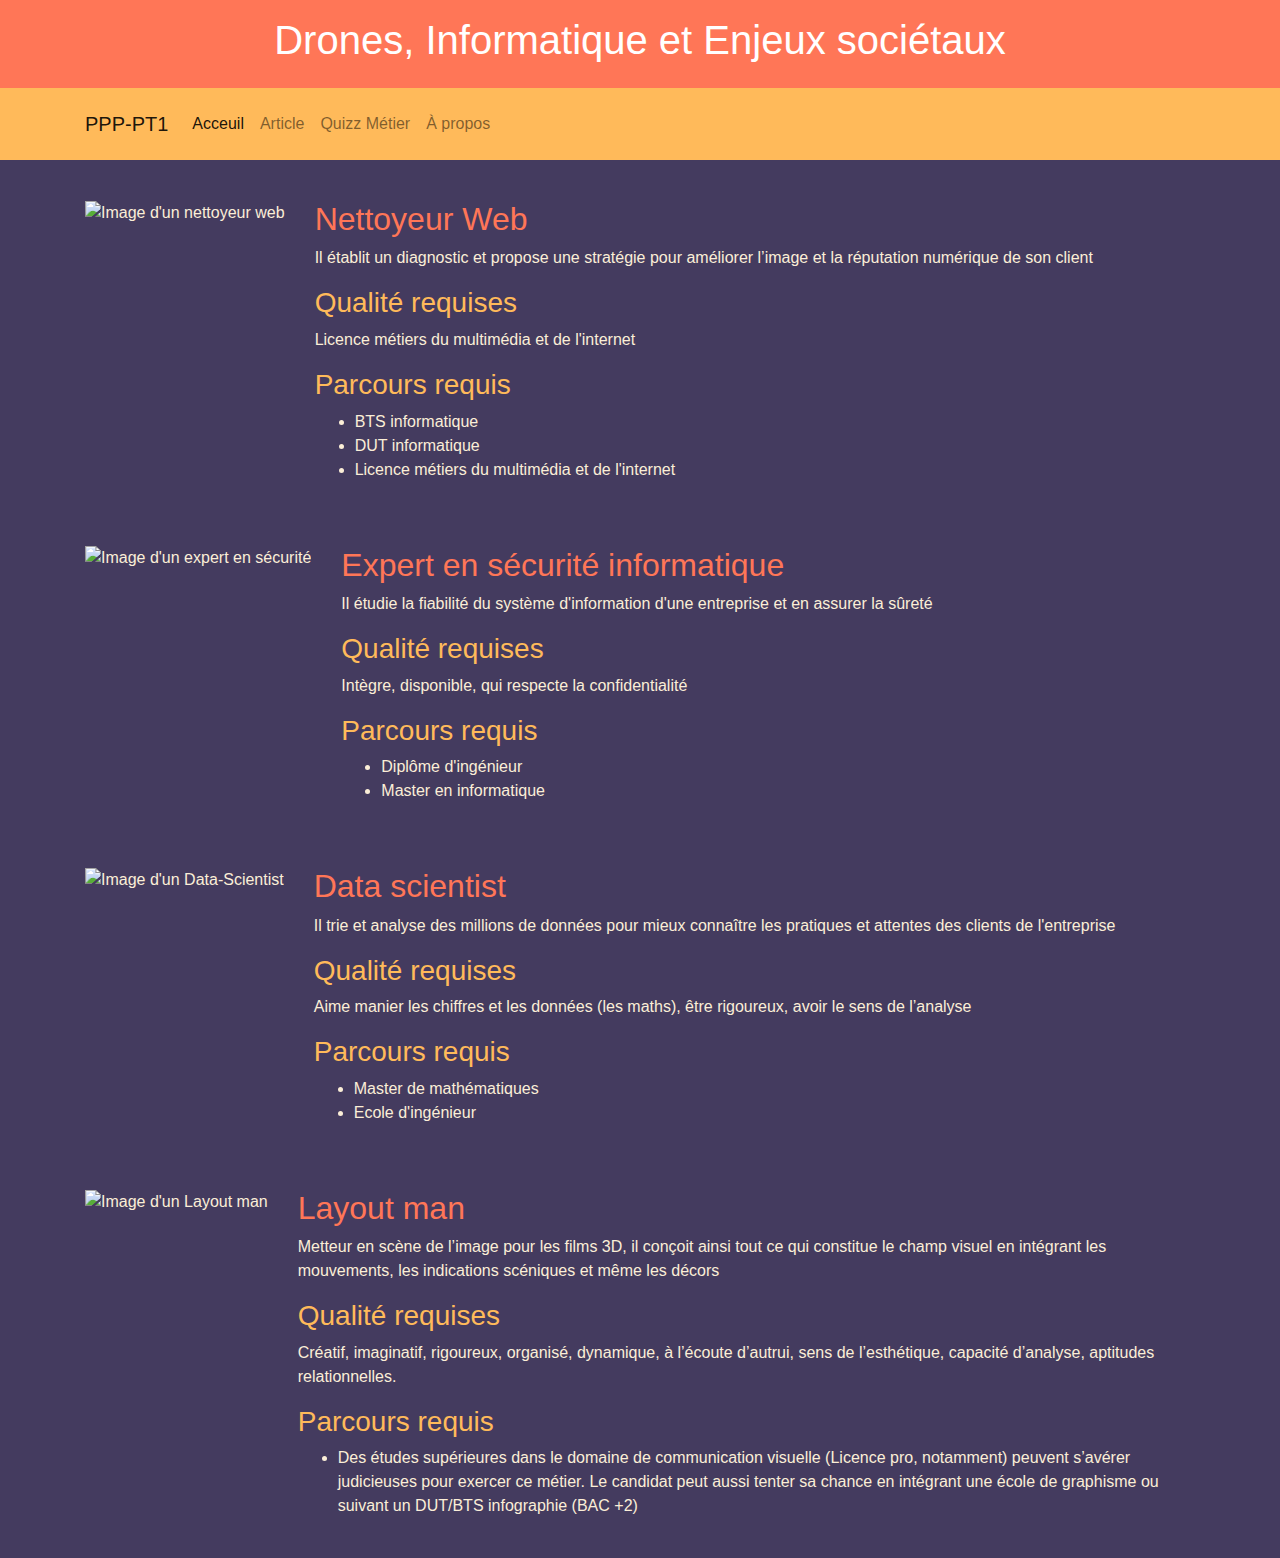
==== about.html @ 28926bba "correction contenu" ====
<!DOCTYPE html>
<html lang="fr" dir="ltr">
<head>
    <meta charset="utf-8">
    <meta name="viewport" content="width=device-width, initial-scale=1">
    <title>Drones, Informatique et Enjeux sociétaux</title>
    <script src="https://code.jquery.com/jquery-3.3.1.slim.min.js"></script>
    <script src="https://cdnjs.cloudflare.com/ajax/libs/popper.js/1.14.6/umd/popper.min.js"></script>
    <script src="https://stackpath.bootstrapcdn.com/bootstrap/4.2.1/js/bootstrap.min.js"></script>
    <link rel="stylesheet" href="https://stackpath.bootstrapcdn.com/bootstrap/4.2.1/css/bootstrap.min.css">
    <link href="style.css " rel="stylesheet">
    <link href="img/icon.png" rel="icon" >
</head>
<body>
    <header>
        <div class="container-fluid p-3">
            <div class="text-center">
                <h1>Drones, Informatique et Enjeux sociétaux</h1>
            </div>
        </div>
        <nav class="navbar navbar-expand-lg navbar-light p-3 mb-3">
            <div class="container">
                <a class="navbar-brand" href="#">PPP-PT1</a>
                <button class="navbar-toggler" type="button" data-toggle="collapse" data-target="#navbarNav" aria-controls="navbarNav" aria-expanded="false" aria-label="Toggle navigation">
                    <span class="navbar-toggler-icon"></span>
                </button>
                <div class="collapse navbar-collapse" id="navbarNav">
                    <ul class="navbar-nav">
                        <li class="nav-item active">
                            <a class="nav-link" href="index.html">Acceuil </a>
                        </li>
                        <li class="nav-item">
                            <a class="nav-link" href="article.html">Article</a>
                        </li>
                        <li class="nav-item">
                            <a class="nav-link" href="quizz.html">Quizz Métier</a>
                        </li>
                        <li class="nav-item">
                            <a class="nav-link" href="about.html">À propos <span class="sr-only">(current)</span></a>
                        </li>
                    </ul>
                </div>
            </div>
        </nav>
    </header>
    <main>
        <div class="container">
            <div class="row py-4">
                <div class="col-sm-auto">
                    <img src="img/nettoyeur.jpg" class="img-fluid" alt="Image d'un nettoyeur web" width="200">
                </div>
                <div class="col-sm">
                    <h2>Nettoyeur Web</h2>
                    <p>Il établit un diagnostic et propose une stratégie pour améliorer l’image et la réputation
                        numérique de son client
                    </p>
                    <h3>Qualité requises</h3>
                    <p>
                        Licence métiers du multimédia et de l'internet
                    </p>
                    <h3>Parcours requis</h3>
                    <ul>
                        <li>
                            BTS informatique
                        </li>
                        <li>
                            DUT informatique
                        </li>
                        <li>
                            Licence métiers du multimédia et de l'internet
                        </li>
                    </ul>
                </div>
            </div>
            <div class="row py-4">
                <div class="col-sm-auto">
                    <img src="img/hacker-1944688_1280.jpg" class="img-fluid" alt="Image d'un expert en sécurité" width="200">
                </div>
                <div class="col-sm">
                    <h2>Expert en sécurité informatique</h2>
                    <p>Il étudie la fiabilité du système d'information d'une entreprise et en assurer la sûreté</p>
                    <h3>Qualité requises</h3>
                    <p>
                        Intègre, disponible, qui respecte la confidentialité
                    </p>
                    <h3>Parcours requis</h3>
                    <ul>
                        <li>
                            Diplôme d'ingénieur
                        </li>
                        <li>
                            Master en informatique
                        </li>
                    </ul>
                </div>
            </div>
            <div class="row py-4">
                <div class="col-sm-auto">
                    <img src="img/Data-Scientist.png" class="img-fluid" alt="Image d'un Data-Scientist" width="200">
                </div>
                <div class="col-sm">
                    <h2>Data scientist</h2>
                    <p>Il trie et analyse des millions de données pour mieux connaître les pratiques et attentes des
                        clients de l'entreprise
                    </p>
                    <h3>Qualité requises</h3>
                    <p>
                        Aime manier les chiffres et les données (les maths), être rigoureux, avoir le sens de l’analyse
                    </p>
                    <h3>Parcours requis</h3>
                    <ul>
                        <li>
                            Master de mathématiques
                        </li>
                        <li>
                            Ecole d'ingénieur
                        </li>
                    </ul>
                </div>
            </div>
            <div class="row py-4">
                <div class="col-sm-auto">
                    <img src="img/layout.jpg" class="img-fluid" alt="Image d'un Layout man" width="200">
                </div>
                <div class="col-sm">
                    <div id="fourthMetier">
                        <h2>Layout man</h2>
                        <p>Metteur en scène de l’image pour les films 3D, il conçoit ainsi tout ce qui constitue le
                            champ
                            visuel en intégrant les mouvements, les indications scéniques et même les décors
                        </p>
                        <h3>Qualité requises</h3>
                        <p>
                            Créatif, imaginatif, rigoureux, organisé, dynamique, à l’écoute d’autrui, sens de
                            l’esthétique,
                            capacité d’analyse, aptitudes relationnelles.
                        </p>
                        <h3>Parcours requis</h3>
                        <ul>
                            <li>
                                Des études supérieures dans le domaine de communication visuelle (Licence pro, notamment)
                                peuvent
                                s’avérer judicieuses pour exercer ce métier. Le candidat peut aussi tenter sa chance en
                                intégrant
                                une école de graphisme ou suivant un DUT/BTS infographie (BAC +2)
                            </li>
                        </ul>
                    </div>
                </div>
            </div>
        </div>
    </main>
</body>
</html>
---- style.css ----
body{
    background-color: #443b5f;
    color: #fbeed7;
    overflow-x: hidden;
    width : 100vw;
}
p{
    color: #fbeed7;
}
a{
    color : rgb(141, 183, 211);
}

header{
    width: 100%;
}

#quizz{
    display: flex;
    flex-direction: column;
}

.reponse{
    background-color: #fbeed7;
    font-weight: 700;
    color: #443b5f;
    min-height: 70px;
    border-radius: 30px;
    border-color: #ffba5a;
    flex : 1 1 0;
    width: 20%;
    min-width: 200px;
    margin: auto;
    margin-top: 2%;
    padding : 10px 5px;
}

.reponse:hover{
    
    color: #ff7657;
    border-color: #ff7657;
}



.home-container{
    padding: 2% 5%;
}

.home-row{
    border-width: 5px;
    border-style: solid;
    border-color: #ffba5a;
    border-radius: 20px;
}

.home-container > div > div > p{
    text-align: justify;
    font-size: 150%;
    display: inline-block;
    margin: 2% 10%
}

.home-image-container{
    margin: auto;
    padding: 3%;
}

.home-text-container{
    padding: 3%;
}

h1, h2{
    color: #ff7657;
}

h3{
    color: #ffba5a;
}
nav{
    background-color: #ffba5a;
}
header{
    background-color: #ff7657;
}
header > div > div > h1{
    color: white;
}
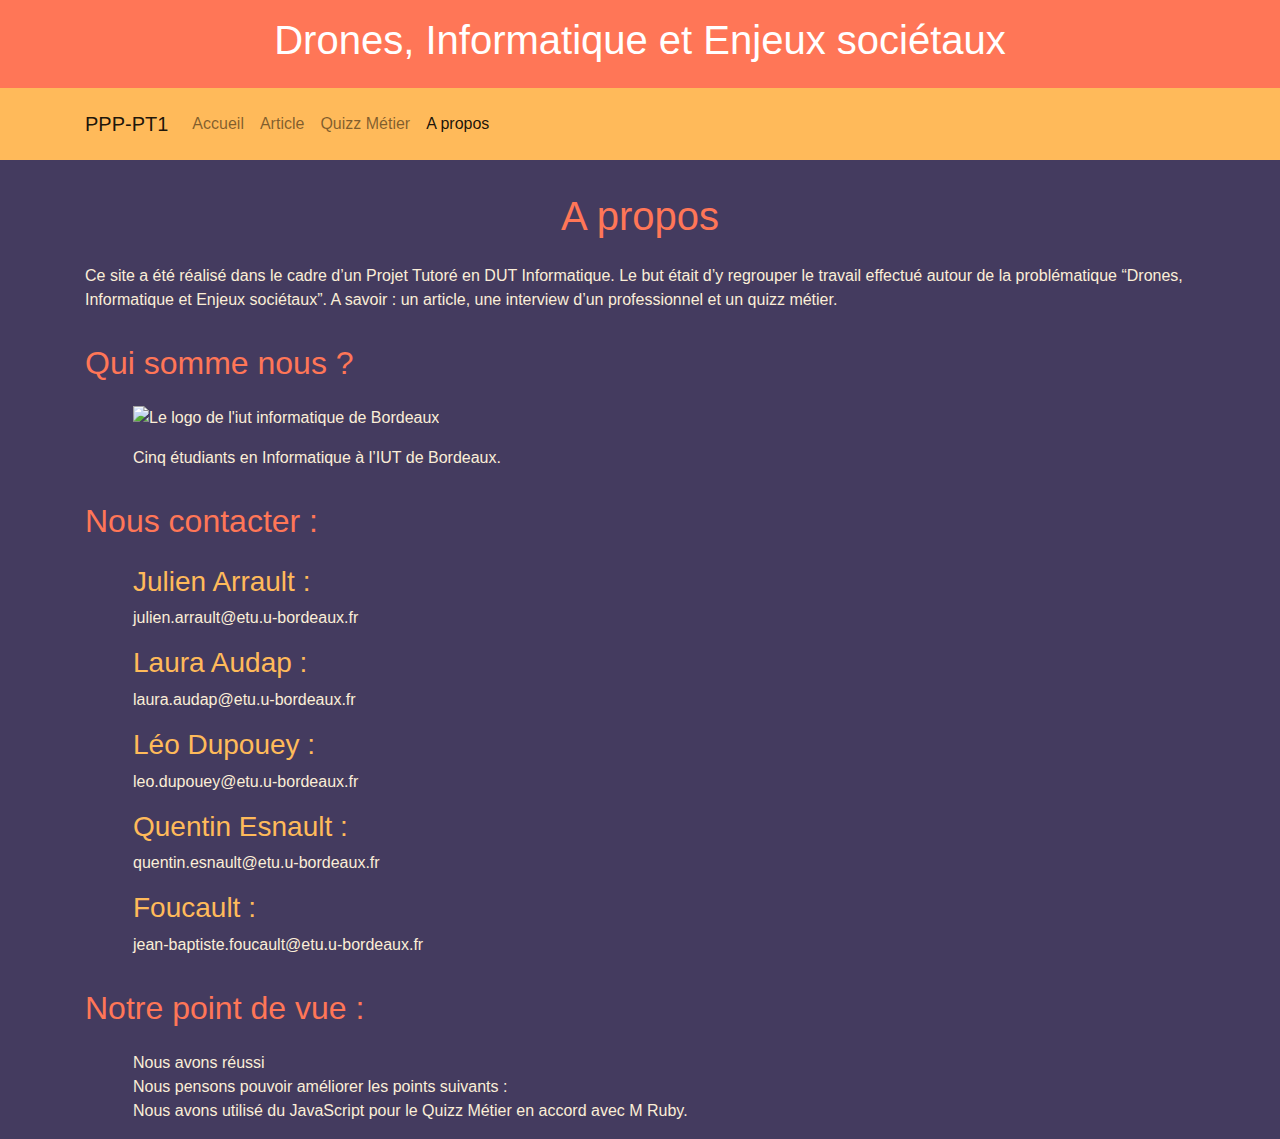
==== commit 3f07873f: "Ajout du contenu de a propos" ====
--- a/about.html
+++ b/about.html
@@ -9,8 +9,9 @@
     <script src="https://stackpath.bootstrapcdn.com/bootstrap/4.2.1/js/bootstrap.min.js"></script>
     <link rel="stylesheet" href="https://stackpath.bootstrapcdn.com/bootstrap/4.2.1/css/bootstrap.min.css">
     <link href="style.css " rel="stylesheet">
-    <link href="img/icon.png" rel="icon" >
+    <link href="img/icon.png" rel="icon">
 </head>
+
 <body>
     <header>
         <div class="container-fluid p-3">
@@ -21,13 +22,14 @@
         <nav class="navbar navbar-expand-lg navbar-light p-3 mb-3">
             <div class="container">
                 <a class="navbar-brand" href="#">PPP-PT1</a>
-                <button class="navbar-toggler" type="button" data-toggle="collapse" data-target="#navbarNav" aria-controls="navbarNav" aria-expanded="false" aria-label="Toggle navigation">
+                <button class="navbar-toggler" type="button" data-toggle="collapse" data-target="#navbarNav"
+                    aria-controls="navbarNav" aria-expanded="false" aria-label="Toggle navigation">
                     <span class="navbar-toggler-icon"></span>
                 </button>
                 <div class="collapse navbar-collapse" id="navbarNav">
                     <ul class="navbar-nav">
-                        <li class="nav-item active">
-                            <a class="nav-link" href="index.html">Acceuil </a>
+                        <li class="nav-item">
+                            <a class="nav-link" href="index.html">Accueil </a>
                         </li>
                         <li class="nav-item">
                             <a class="nav-link" href="article.html">Article</a>
@@ -35,8 +37,8 @@
                         <li class="nav-item">
                             <a class="nav-link" href="quizz.html">Quizz Métier</a>
                         </li>
-                        <li class="nav-item">
-                            <a class="nav-link" href="about.html">À propos <span class="sr-only">(current)</span></a>
+                        <li class="nav-item active">
+                            <a class="nav-link" href="about.html">A propos <span class="sr-only">(current)</span></a>
                         </li>
                     </ul>
                 </div>
@@ -45,110 +47,61 @@
     </header>
     <main>
         <div class="container">
-            <div class="row py-4">
-                <div class="col-sm-auto">
-                    <img src="img/nettoyeur.jpg" class="img-fluid" alt="Image d'un nettoyeur web" width="200">
-                </div>
-                <div class="col-sm">
-                    <h2>Nettoyeur Web</h2>
-                    <p>Il établit un diagnostic et propose une stratégie pour améliorer l’image et la réputation
-                        numérique de son client
-                    </p>
-                    <h3>Qualité requises</h3>
-                    <p>
-                        Licence métiers du multimédia et de l'internet
-                    </p>
-                    <h3>Parcours requis</h3>
-                    <ul>
-                        <li>
-                            BTS informatique
-                        </li>
-                        <li>
-                            DUT informatique
-                        </li>
-                        <li>
-                            Licence métiers du multimédia et de l'internet
-                        </li>
-                    </ul>
-                </div>
+            <h1 class="text-center p-3">
+                A propos
+            </h1>
+            <p>
+                Ce site a été réalisé dans le cadre d’un Projet Tutoré en DUT Informatique. Le but était d’y regrouper
+                le
+                travail effectué autour de la problématique “Drones, Informatique et Enjeux sociétaux”. A savoir : un
+                article, une interview d’un professionnel et un quizz métier.
+            </p>
+            <h2 class="py-3">
+                Qui somme nous ?
+            </h2>
+            <img src="img/logo_iut.png" class="pb-3 pl-5" alt="Le logo de l'iut informatique de Bordeaux">
+            <p class="pl-5">Cinq étudiants en Informatique à l’IUT de Bordeaux.</p>
+            <h2 class="py-3">
+                Nous contacter :
+            </h2>
+            <div class="pl-5">
+                <h3>Julien Arrault :</h3>
+                <p>
+                    julien.arrault@etu.u-bordeaux.fr
+                </p>
+                <h3> Laura Audap :</h3>
+                <p>
+                    laura.audap@etu.u-bordeaux.fr
+                </p>
+                <h3>Léo Dupouey :</h3>
+                <p>
+                    leo.dupouey@etu.u-bordeaux.fr
+                </p>
+                <h3>Quentin Esnault :</h3>
+                <p>
+                    quentin.esnault@etu.u-bordeaux.fr
+                </p>
+                <h3>Foucault :</h3>
+                <p>
+                    jean-baptiste.foucault@etu.u-bordeaux.fr
+                </p>
             </div>
-            <div class="row py-4">
-                <div class="col-sm-auto">
-                    <img src="img/hacker-1944688_1280.jpg" class="img-fluid" alt="Image d'un expert en sécurité" width="200">
-                </div>
-                <div class="col-sm">
-                    <h2>Expert en sécurité informatique</h2>
-                    <p>Il étudie la fiabilité du système d'information d'une entreprise et en assurer la sûreté</p>
-                    <h3>Qualité requises</h3>
-                    <p>
-                        Intègre, disponible, qui respecte la confidentialité
-                    </p>
-                    <h3>Parcours requis</h3>
-                    <ul>
-                        <li>
-                            Diplôme d'ingénieur
-                        </li>
-                        <li>
-                            Master en informatique
-                        </li>
-                    </ul>
-                </div>
-            </div>
-            <div class="row py-4">
-                <div class="col-sm-auto">
-                    <img src="img/Data-Scientist.png" class="img-fluid" alt="Image d'un Data-Scientist" width="200">
-                </div>
-                <div class="col-sm">
-                    <h2>Data scientist</h2>
-                    <p>Il trie et analyse des millions de données pour mieux connaître les pratiques et attentes des
-                        clients de l'entreprise
-                    </p>
-                    <h3>Qualité requises</h3>
-                    <p>
-                        Aime manier les chiffres et les données (les maths), être rigoureux, avoir le sens de l’analyse
-                    </p>
-                    <h3>Parcours requis</h3>
-                    <ul>
-                        <li>
-                            Master de mathématiques
-                        </li>
-                        <li>
-                            Ecole d'ingénieur
-                        </li>
-                    </ul>
-                </div>
-            </div>
-            <div class="row py-4">
-                <div class="col-sm-auto">
-                    <img src="img/layout.jpg" class="img-fluid" alt="Image d'un Layout man" width="200">
-                </div>
-                <div class="col-sm">
-                    <div id="fourthMetier">
-                        <h2>Layout man</h2>
-                        <p>Metteur en scène de l’image pour les films 3D, il conçoit ainsi tout ce qui constitue le
-                            champ
-                            visuel en intégrant les mouvements, les indications scéniques et même les décors
-                        </p>
-                        <h3>Qualité requises</h3>
-                        <p>
-                            Créatif, imaginatif, rigoureux, organisé, dynamique, à l’écoute d’autrui, sens de
-                            l’esthétique,
-                            capacité d’analyse, aptitudes relationnelles.
-                        </p>
-                        <h3>Parcours requis</h3>
-                        <ul>
-                            <li>
-                                Des études supérieures dans le domaine de communication visuelle (Licence pro, notamment)
-                                peuvent
-                                s’avérer judicieuses pour exercer ce métier. Le candidat peut aussi tenter sa chance en
-                                intégrant
-                                une école de graphisme ou suivant un DUT/BTS infographie (BAC +2)
-                            </li>
-                        </ul>
-                    </div>
-                </div>
+            <h2 class="py-3">
+                Notre point de vue :
+            </h2>
+            <div class="pl-5">
+                <p class="my-0">
+                    Nous avons réussi
+                </p>
+                <p class="my-0">
+                    Nous pensons pouvoir améliorer les points suivants :
+                </p>
+                <p class="mt-0">
+                    Nous avons utilisé du JavaScript pour le Quizz Métier en accord avec M Ruby.
+                </p>
             </div>
         </div>
     </main>
 </body>
+
 </html>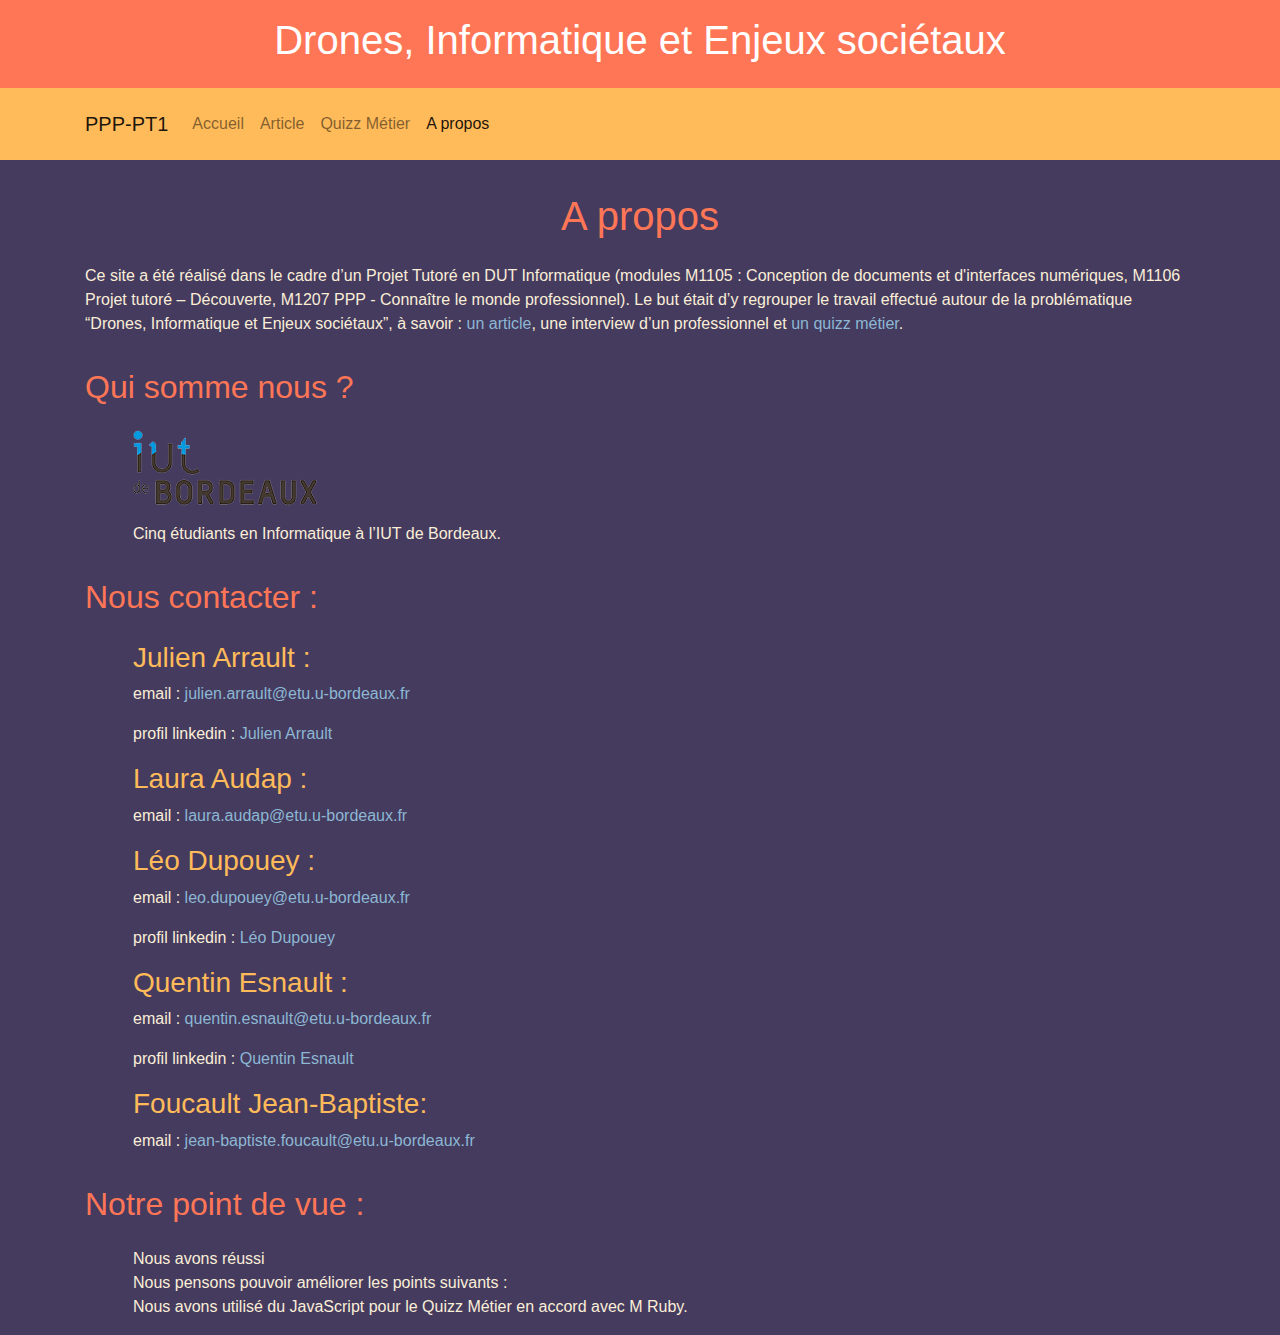
==== commit c780a112: "about de plus en plus bô" ====
--- a/about.html
+++ b/about.html
@@ -23,85 +23,99 @@
             <div class="container">
                 <a class="navbar-brand" href="#">PPP-PT1</a>
                 <button class="navbar-toggler" type="button" data-toggle="collapse" data-target="#navbarNav"
-                    aria-controls="navbarNav" aria-expanded="false" aria-label="Toggle navigation">
-                    <span class="navbar-toggler-icon"></span>
-                </button>
-                <div class="collapse navbar-collapse" id="navbarNav">
-                    <ul class="navbar-nav">
-                        <li class="nav-item">
-                            <a class="nav-link" href="index.html">Accueil </a>
-                        </li>
-                        <li class="nav-item">
-                            <a class="nav-link" href="article.html">Article</a>
-                        </li>
-                        <li class="nav-item">
-                            <a class="nav-link" href="quizz.html">Quizz Métier</a>
-                        </li>
-                        <li class="nav-item active">
-                            <a class="nav-link" href="about.html">A propos <span class="sr-only">(current)</span></a>
-                        </li>
-                    </ul>
-                </div>
-            </div>
-        </nav>
-    </header>
-    <main>
-        <div class="container">
-            <h1 class="text-center p-3">
-                A propos
-            </h1>
-            <p>
-                Ce site a été réalisé dans le cadre d’un Projet Tutoré en DUT Informatique. Le but était d’y regrouper
-                le
-                travail effectué autour de la problématique “Drones, Informatique et Enjeux sociétaux”. A savoir : un
-                article, une interview d’un professionnel et un quizz métier.
-            </p>
-            <h2 class="py-3">
-                Qui somme nous ?
-            </h2>
-            <img src="img/logo_iut.png" class="pb-3 pl-5" alt="Le logo de l'iut informatique de Bordeaux">
-            <p class="pl-5">Cinq étudiants en Informatique à l’IUT de Bordeaux.</p>
-            <h2 class="py-3">
-                Nous contacter :
-            </h2>
-            <div class="pl-5">
-                <h3>Julien Arrault :</h3>
-                <p>
-                    julien.arrault@etu.u-bordeaux.fr
-                </p>
-                <h3> Laura Audap :</h3>
-                <p>
-                    laura.audap@etu.u-bordeaux.fr
-                </p>
-                <h3>Léo Dupouey :</h3>
-                <p>
-                    leo.dupouey@etu.u-bordeaux.fr
-                </p>
-                <h3>Quentin Esnault :</h3>
-                <p>
-                    quentin.esnault@etu.u-bordeaux.fr
-                </p>
-                <h3>Foucault :</h3>
-                <p>
-                    jean-baptiste.foucault@etu.u-bordeaux.fr
-                </p>
-            </div>
-            <h2 class="py-3">
-                Notre point de vue :
-            </h2>
-            <div class="pl-5">
-                <p class="my-0">
-                    Nous avons réussi
-                </p>
-                <p class="my-0">
-                    Nous pensons pouvoir améliorer les points suivants :
-                </p>
-                <p class="mt-0">
-                    Nous avons utilisé du JavaScript pour le Quizz Métier en accord avec M Ruby.
-                </p>
+                aria-controls="navbarNav" aria-expanded="false" aria-label="Toggle navigation">
+                <span class="navbar-toggler-icon"></span>
+            </button>
+            <div class="collapse navbar-collapse" id="navbarNav">
+                <ul class="navbar-nav">
+                    <li class="nav-item">
+                        <a class="nav-link" href="index.html">Accueil </a>
+                    </li>
+                    <li class="nav-item">
+                        <a class="nav-link" href="article.html">Article</a>
+                    </li>
+                    <li class="nav-item">
+                        <a class="nav-link" href="quizz.html">Quizz Métier</a>
+                    </li>
+                    <li class="nav-item active">
+                        <a class="nav-link" href="about.html">A propos <span class="sr-only">(current)</span></a>
+                    </li>
+                </ul>
             </div>
         </div>
-    </main>
+    </nav>
+</header>
+<main>
+    <div class="container">
+        <h1 class="text-center p-3">
+            A propos
+        </h1>
+        <p>
+            Ce site a été réalisé dans le cadre d’un Projet Tutoré en DUT Informatique 
+            (modules M1105 : Conception de documents et d'interfaces numériques,
+            M1106 Projet tutoré – Découverte,
+            M1207   PPP - Connaître le monde professionnel). Le but était d’y regrouper
+            le
+            travail effectué autour de la problématique “Drones, Informatique et Enjeux sociétaux”, à savoir : 
+            <a href="article.html">un article</a>, 
+            une interview d’un professionnel et 
+            <a href="quizz.html">un quizz métier</a>.
+        </p>
+        <h2 class="py-3">
+            Qui somme nous ?
+        </h2>
+        <img src="img/logo_iut.png" class="pb-3 pl-5" alt="Le logo de l'iut informatique de Bordeaux">
+        <p class="pl-5">Cinq étudiants en Informatique à l’IUT de Bordeaux.</p>
+        <h2 class="py-3">
+            Nous contacter :
+        </h2>
+        <div class="pl-5">
+            <h3>Julien Arrault :</h3>
+            <p>
+                email : <a href="mailto:julien.arrault@etu.u-bordeaux.fr">julien.arrault@etu.u-bordeaux.fr</a>
+            </p>
+            <p>
+                profil linkedin : <a href="https://www.linkedin.com/in/julien-arrault-a99768176/">Julien Arrault</a>
+            </p>
+            <h3>Laura Audap :</h3>
+            <p>
+                email : <a href="mailto:laura.audap@etu.u-bordeaux.fr">laura.audap@etu.u-bordeaux.fr</a>
+            </p>
+            <h3>Léo Dupouey :</h3>
+            <p>
+                email :  <a href="mailto:leo.dupouey@etu.u-bordeaux.fr">leo.dupouey@etu.u-bordeaux.fr</a>
+            </p>
+            <p>
+                profil linkedin : <a href="https://www.linkedin.com/in/léo-dupouey-4b046b174">Léo Dupouey</a>
+            </p>
+            <h3>Quentin Esnault :</h3>
+            <p>
+                email :  <a href="mailto:quentin.esnault@etu.u-bordeaux.fr">quentin.esnault@etu.u-bordeaux.fr</a>
+            </p>
+            <p>
+                profil linkedin : <a href="https://www.linkedin.com/in/quentin-esnault-9a7723179/">Quentin Esnault</a>
+            </p>
+            <h3>Foucault Jean-Baptiste:</h3>
+            <p>
+                email : <a href="mailto:jean-baptiste.foucault@etu.u-bordeaux.fr">jean-baptiste.foucault@etu.u-bordeaux.fr</a>
+            </p>
+        </div>
+        <h2 class="py-3">
+            Notre point de vue :
+        </h2>
+        <div class="pl-5">
+            <p class="my-0">
+                Nous avons réussi
+            </p>
+            <p class="my-0">
+                Nous pensons pouvoir améliorer les points suivants :
+            </p>
+            <p class="mt-0">
+                Nous avons utilisé du JavaScript pour le Quizz Métier en accord avec M Ruby.
+            </p>
+        </div>
+    </div>
+</main>
 </body>
 
 </html>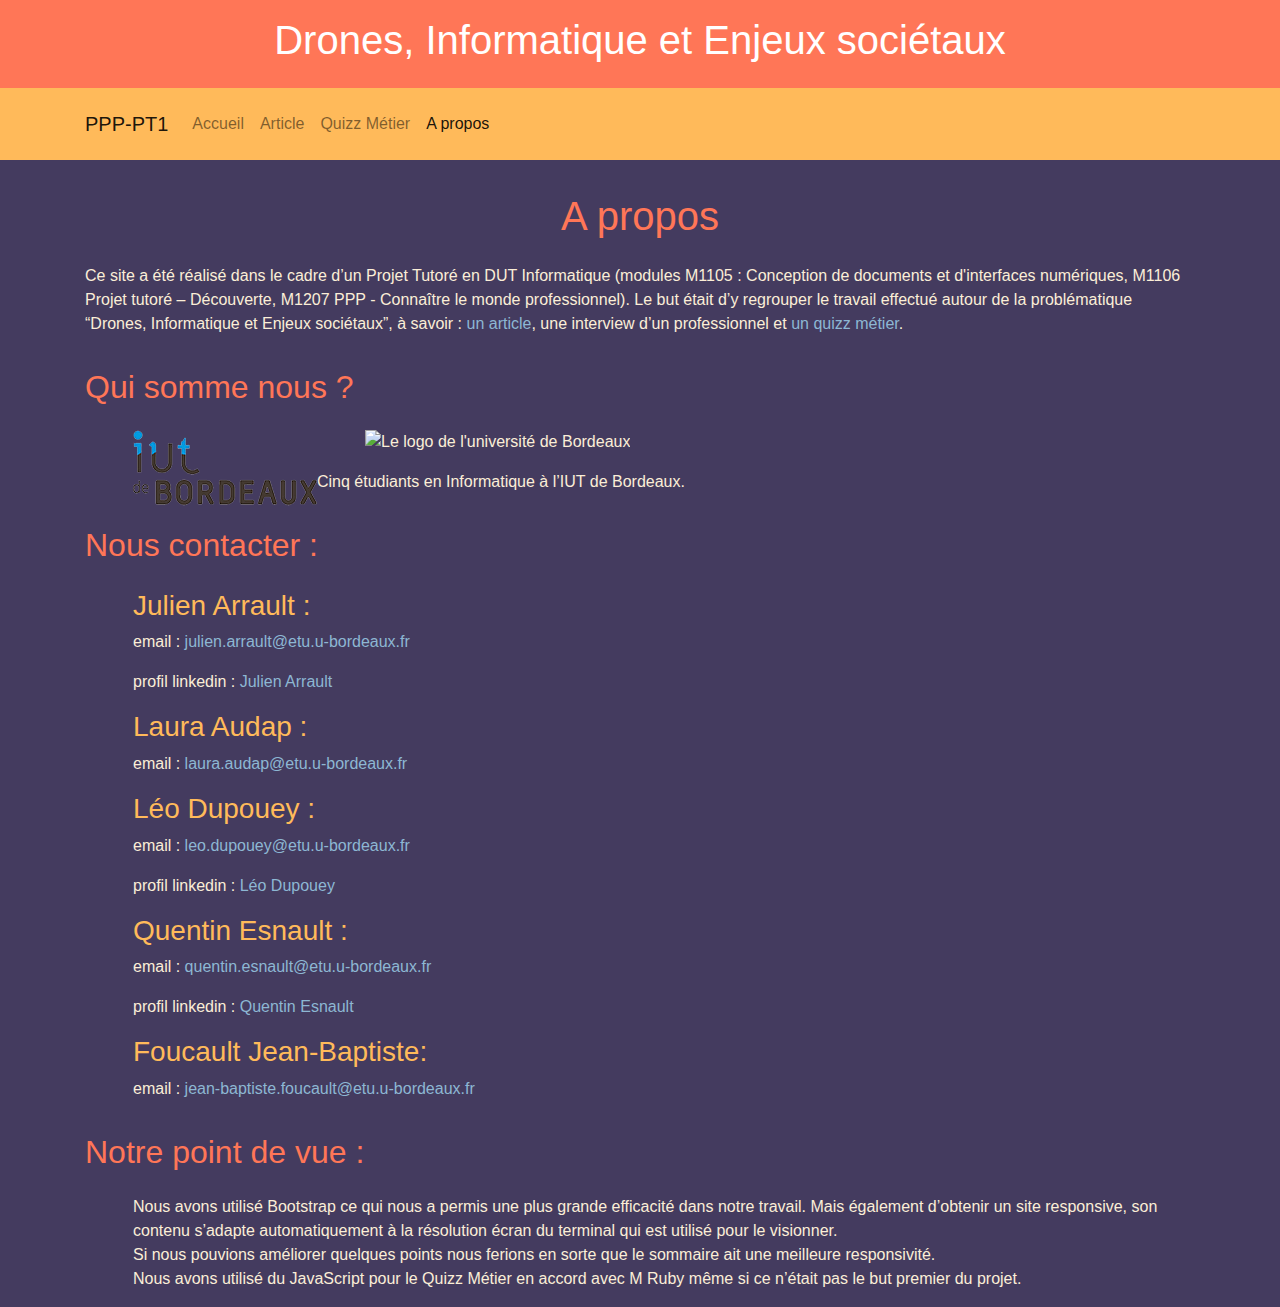
==== commit ff92c6fb: "angznioz" ====
--- a/about.html
+++ b/about.html
@@ -64,7 +64,8 @@
         <h2 class="py-3">
             Qui somme nous ?
         </h2>
-        <img src="img/logo_iut.png" class="pb-3 pl-5" alt="Le logo de l'iut informatique de Bordeaux">
+        <img src="img/logo_iut.png" class="pb-3 pl-5 float-left img-fluid" alt="Le logo de l'iut de Bordeaux" height="100">
+        <img src="img/logo_univ-bdx.png" class="pb-3 pl-5 img-fluid" alt="Le logo de l'université de Bordeaux" height="100">
         <p class="pl-5">Cinq étudiants en Informatique à l’IUT de Bordeaux.</p>
         <h2 class="py-3">
             Nous contacter :
@@ -105,13 +106,13 @@
         </h2>
         <div class="pl-5">
             <p class="my-0">
-                Nous avons réussi
+                Nous avons utilisé Bootstrap ce qui nous a permis une plus grande efficacité dans notre travail. Mais également d’obtenir un site responsive, son contenu s’adapte automatiquement à la résolution écran du terminal qui est utilisé pour le visionner.
             </p>
             <p class="my-0">
-                Nous pensons pouvoir améliorer les points suivants :
+                Si nous pouvions améliorer quelques points nous ferions en sorte que le sommaire ait une meilleure responsivité.
             </p>
             <p class="mt-0">
-                Nous avons utilisé du JavaScript pour le Quizz Métier en accord avec M Ruby.
+                Nous avons utilisé du JavaScript pour le Quizz Métier en accord avec M Ruby même si ce n’était pas le but premier du projet.
             </p>
         </div>
     </div>
--- a/style.css
+++ b/style.css
@@ -1,47 +1,47 @@
+/*global*/
+
 body{
     background-color: #443b5f;
     color: #fbeed7;
     overflow-x: hidden;
     width : 100vw;
 }
+
 p{
     color: #fbeed7;
 }
+
 a{
     color : rgb(141, 183, 211);
 }
 
+a:hover{
+    color : rgb(141, 183, 211);
+    text-decoration: underline;
+}
+
 header{
     width: 100%;
+    background-color: #ff7657;
 }
 
-#quizz{
-    display: flex;
-    flex-direction: column;
+header > div > div > h1{
+    color: white;
 }
 
-.reponse{
-    background-color: #fbeed7;
-    font-weight: 700;
-    color: #443b5f;
-    min-height: 70px;
-    border-radius: 30px;
-    border-color: #ffba5a;
-    flex : 1 1 0;
-    width: 20%;
-    min-width: 200px;
-    margin: auto;
-    margin-top: 2%;
-    padding : 10px 5px;
+h1, h2{
+    color: #ff7657;
 }
 
-.reponse:hover{
-    
-    color: #ff7657;
-    border-color: #ff7657;
+h3{
+    color: #ffba5a;
 }
 
+nav{
+    background-color: #ffba5a;
+}
 
+/*acceuil*/
 
 .home-container{
     padding: 2% 5%;
@@ -70,19 +70,42 @@
     padding: 3%;
 }
 
-h1, h2{
-    color: #ff7657;
+/*article*/
+
+.sommaire{
+    border-width: 2px;
+    border-style: solid;
+    border-color: #ffba5a;
+    border-radius: 20px;
+    margin: 1% 1% 1% 1%;
 }
 
-h3{
-    color: #ffba5a;
+
+/*quizz*/
+
+#quizz{
+    display: flex;
+    flex-direction: column;
 }
-nav{
-    background-color: #ffba5a;
+
+.reponse{
+    background-color: #fbeed7;
+    font-weight: 700;
+    color: #443b5f;
+    min-height: 70px;
+    border-radius: 30px;
+    border-color: #ffba5a;
+    flex : 1 1 0;
+    width: 20%;
+    min-width: 200px;
+    margin: auto;
+    margin-top: 2%;
+    padding : 10px 5px;
 }
-header{
-    background-color: #ff7657;
+
+.reponse:hover{
+    color: #ff7657;
+    border-color: #ff7657;
 }
-header > div > div > h1{
-    color: white;
-}+
+
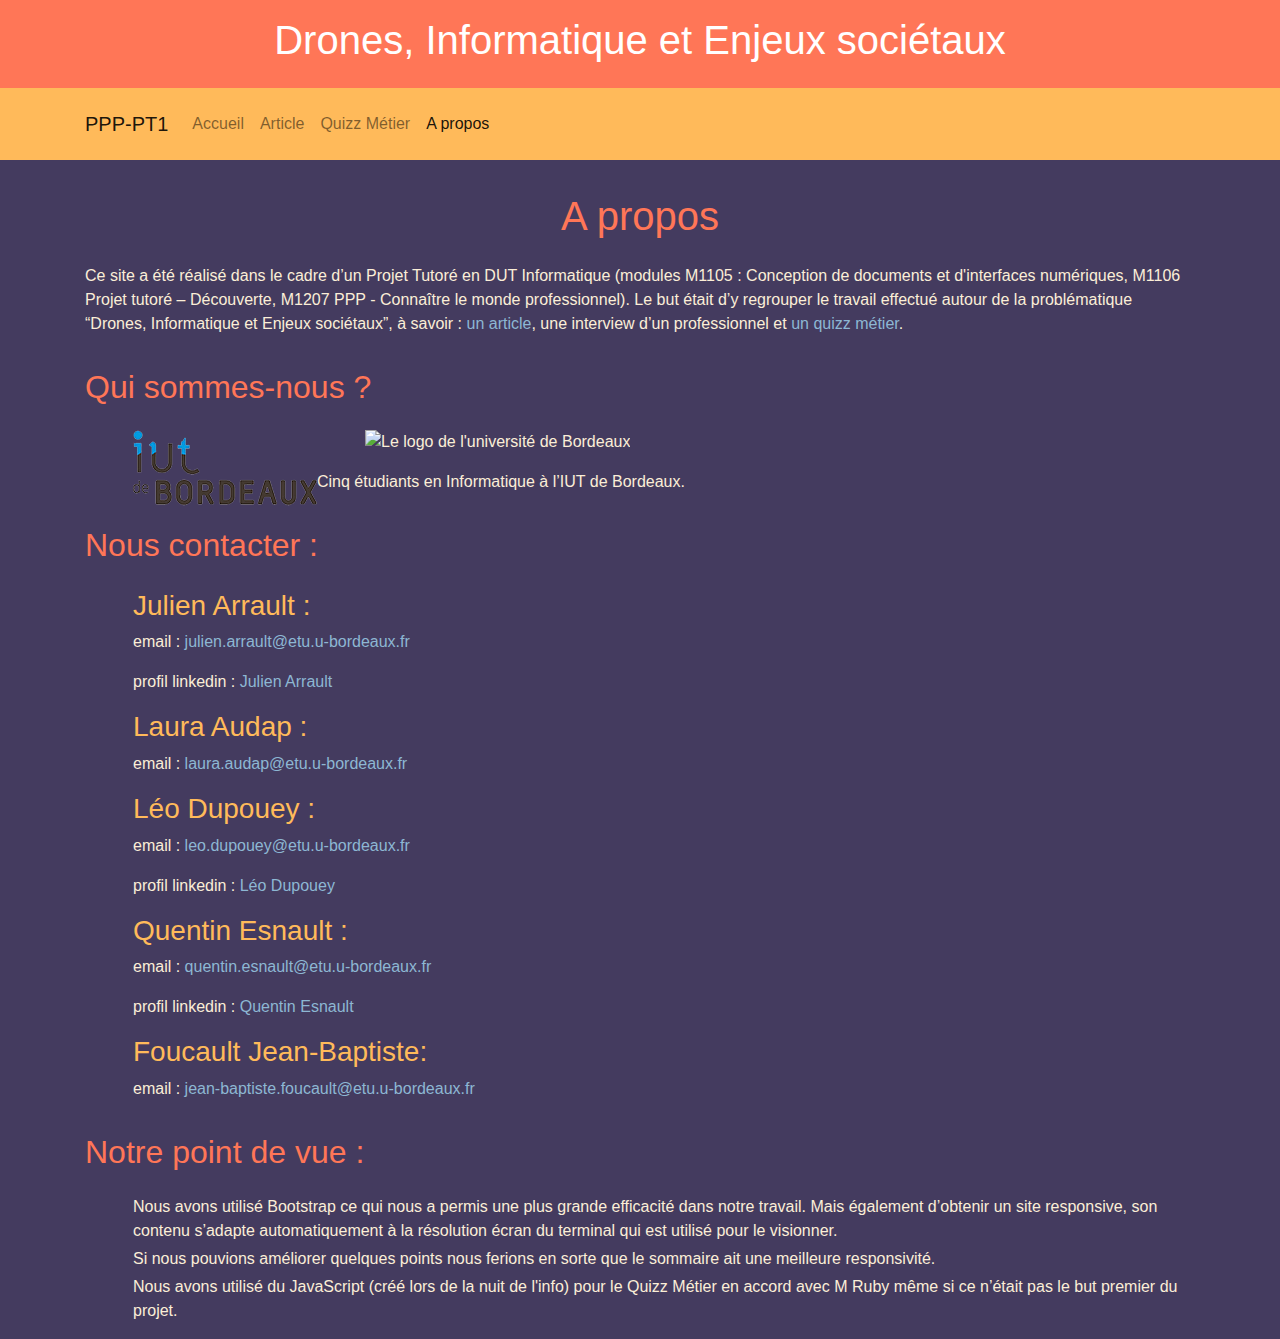
==== commit d3c778d2: "ahhhhh" ====
--- a/about.html
+++ b/about.html
@@ -62,7 +62,7 @@
             <a href="quizz.html">un quizz métier</a>.
         </p>
         <h2 class="py-3">
-            Qui somme nous ?
+            Qui sommes-nous ?
         </h2>
         <img src="img/logo_iut.png" class="pb-3 pl-5 float-left img-fluid" alt="Le logo de l'iut de Bordeaux" height="100">
         <img src="img/logo_univ-bdx.png" class="pb-3 pl-5 img-fluid" alt="Le logo de l'université de Bordeaux" height="100">
@@ -105,14 +105,14 @@
             Notre point de vue :
         </h2>
         <div class="pl-5">
-            <p class="my-0">
+            <p class="my-1">
                 Nous avons utilisé Bootstrap ce qui nous a permis une plus grande efficacité dans notre travail. Mais également d’obtenir un site responsive, son contenu s’adapte automatiquement à la résolution écran du terminal qui est utilisé pour le visionner.
             </p>
-            <p class="my-0">
+            <p class="my-1">
                 Si nous pouvions améliorer quelques points nous ferions en sorte que le sommaire ait une meilleure responsivité.
             </p>
-            <p class="mt-0">
-                Nous avons utilisé du JavaScript pour le Quizz Métier en accord avec M Ruby même si ce n’était pas le but premier du projet.
+            <p class="mt-1">
+                Nous avons utilisé du JavaScript (créé lors de la nuit de l'info) pour le Quizz Métier en accord avec M Ruby même si ce n’était pas le but premier du projet.
             </p>
         </div>
     </div>
